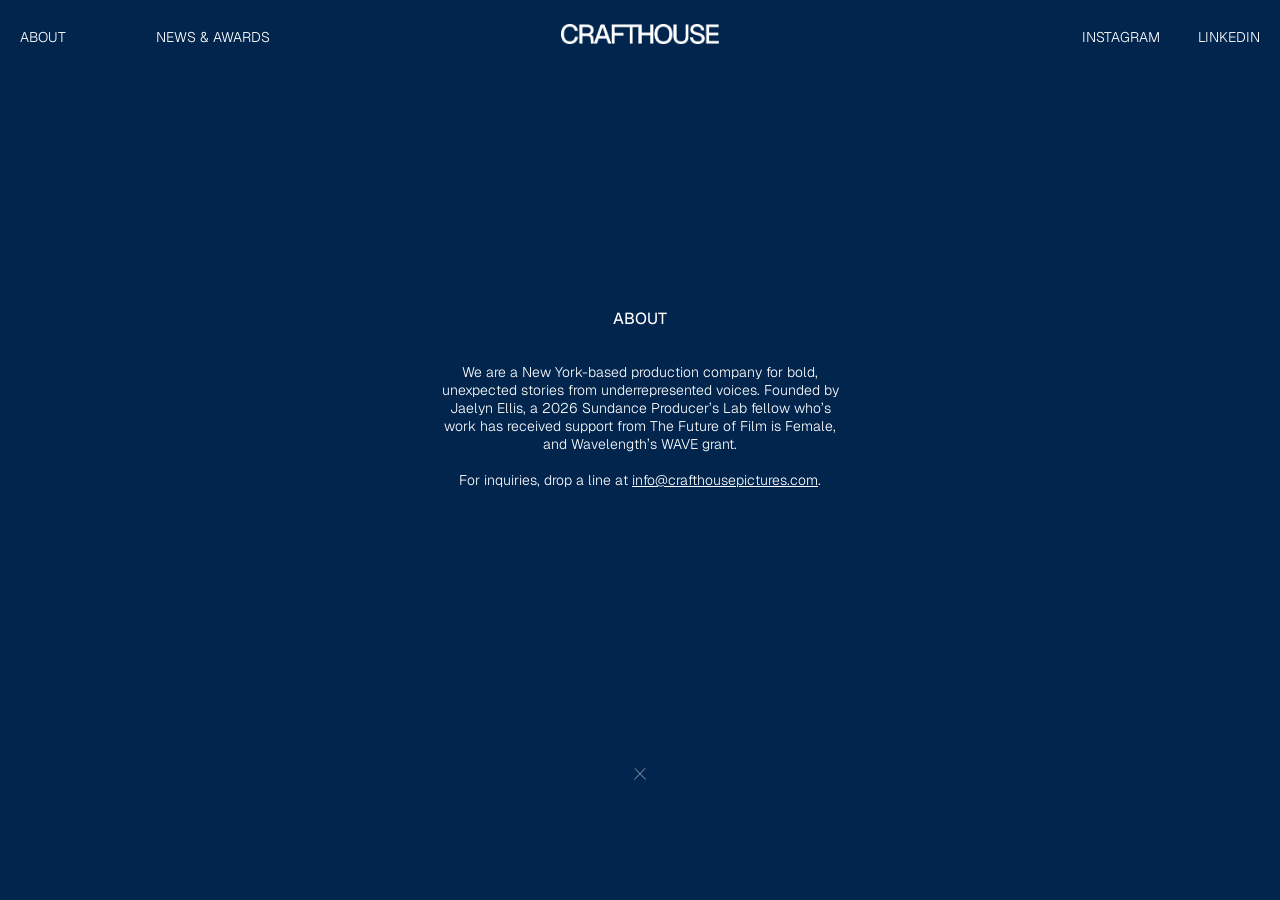
==== about.html @ f4ab5ff7 "Initial commit" ====
<!DOCTYPE html>
<html lang="en">
<head>
    <meta charset="UTF-8">
    <meta name="viewport" content="width=device-width, initial-scale=1.0">
    <title>About — CRAFTHOUSE</title>
    <link rel="stylesheet" href="about.css">
     <link rel="icon" type="image/x-icon" href="media/favicon.png">
    <link rel="preconnect" href="https://fonts.googleapis.com">
    <link rel="preconnect" href="https://fonts.gstatic.com" crossorigin>
    <link href="https://fonts.googleapis.com/css2?family=Geist:ital,wght@0,100..900;1,100..900&display=swap" rel="stylesheet">

      <script>
        // Runs before paint: only browsers lacking native cross-document
        // View Transitions get the JS fade fallback (see style.css / transition.js).
        if (!('startViewTransition' in document)) {
            document.documentElement.classList.add('js-fade');
        }
    </script>

</head>
<body>

     <header class="header">
    <nav class="nav nav--left" aria-label="Primary">
      <a href="about.html">About</a>
      <a href="news.html">News &amp; Awards</a>
    </nav>

    <a href="index.html" class="logo-link">
            <img src="logo.png" style="height: 20px; padding: 4px;" alt="Crafthouse">
        </a>

    <nav class="nav nav--right" aria-label="Social">
      <a href="https://www.instagram.com/crafthousepictures" target="_blank" rel="noopener">Instagram</a>
      <a href="https://www.linkedin.com/company/crafthousepictures" target="_blank" rel="noopener">LinkedIn</a>
    </nav>
  </header>

            <h1>ABOUT</h1>

            <p class="about-body">We are a New York-based production company for bold, unexpected stories from underrepresented voices. Founded by Jaelyn Ellis, a 2026 Sundance Producer’s Lab fellow who’s work has received support from The Future of Film is Female, and Wavelength’s WAVE grant. <br><br>
 
            For inquiries, drop a line at <span style="text-decoration: underline;">info@crafthousepictures.com</span>. 
            </p>


        <div>
            <a href="index.html">
                <img class="icon-button" src="media/X.png" alt="Home">
            </a>
        </div>

</body>
</html>
---- about.css ----
/* Smooth, modern crossfade between index.html and about.html */
@view-transition {
    navigation: auto;
}
 
::view-transition-old(root),
::view-transition-new(root) {
    animation-duration: 0.45s;
    animation-timing-function: cubic-bezier(0.4, 0, 0.2, 1);
}
 
@media (prefers-reduced-motion: reduce) {
    ::view-transition-old(root),
    ::view-transition-new(root) {
        animation: none;
    }
}

/* Fallback for browsers without native cross-document View Transitions
   (Safari, Firefox) — see transition.js. Only applied when html.js-fade
   is present, so Chromium browsers are unaffected. */
html.js-fade body {
    opacity: 0;
    transition: opacity 0.38s ease;
}
 
html.js-fade body.is-visible {
    opacity: 1;
}
 
@media (prefers-reduced-motion: reduce) {
    html.js-fade body {
        transition: none;
        opacity: 1;
    }
}


html, body {
  margin: 0;
  height: 100%;
  background-color: #02254E; 
  color: var(--ink);
  font-family: var(--font);
  font-weight: 300;
  -webkit-font-smoothing: antialiased;
  overflow: hidden;                      /* scroll is hijacked by script.js */
  overscroll-behavior: none;
}

body {
  display: grid;
  place-items: center; /* Centers both horizontally and vertically */
  align-content: center; /* Centers vertically */
}

/* ---------- Header ---------- */
.header {
  position: fixed;
  inset: 0 0 auto 0;
  z-index: 10;
  display: grid;
  grid-template-columns: 1fr auto 1fr;
  align-items: center;
  padding: 20px;
  pointer-events: none;
  color: #ffffff;
  font-family: "Geist", sans-serif;
}

.header a { pointer-events: auto; }

.nav {
  display: flex;
  gap: clamp(32px, 7vw, 100px);
  font-size: 14px;
  font-weight: 300;
  text-transform: uppercase;
}

.nav a:hover {

  transition: opacity 0.3s var(--ease);
  opacity: 0.8;
}

  

.nav--right { justify-content: flex-end; gap: clamp(24px, 3vw, 56px); }

.nav a {
  position: relative;
  opacity: 1;
  transition: opacity 0.3s var(--ease);
}


.icon-button {
    width: 12px;
    height: 12px;
    display: block;
    
    /* Added this line */
    position: fixed; 
    
    /* Positioning and Centering */
    bottom: 120px;
    left: 50%;
    transform: translateX(-50%);
}

a { color: inherit; text-decoration: none; }

.icon-button:hover {
    opacity: 0.6;
}



.about-body {
    color: #ffffff;
    font-size: 14px;
    font-family: "Geist", sans-serif;
    font-weight: 300;
    width: 400px;
    text-align: center;
    padding-bottom: 100px;

}


h1 {
    color: #ffffff;
    font-size: 16px;
    font-family: "Geist", sans-serif;
    font-weight: 450;
    text-align: center;
    margin-bottom: 20px;
}
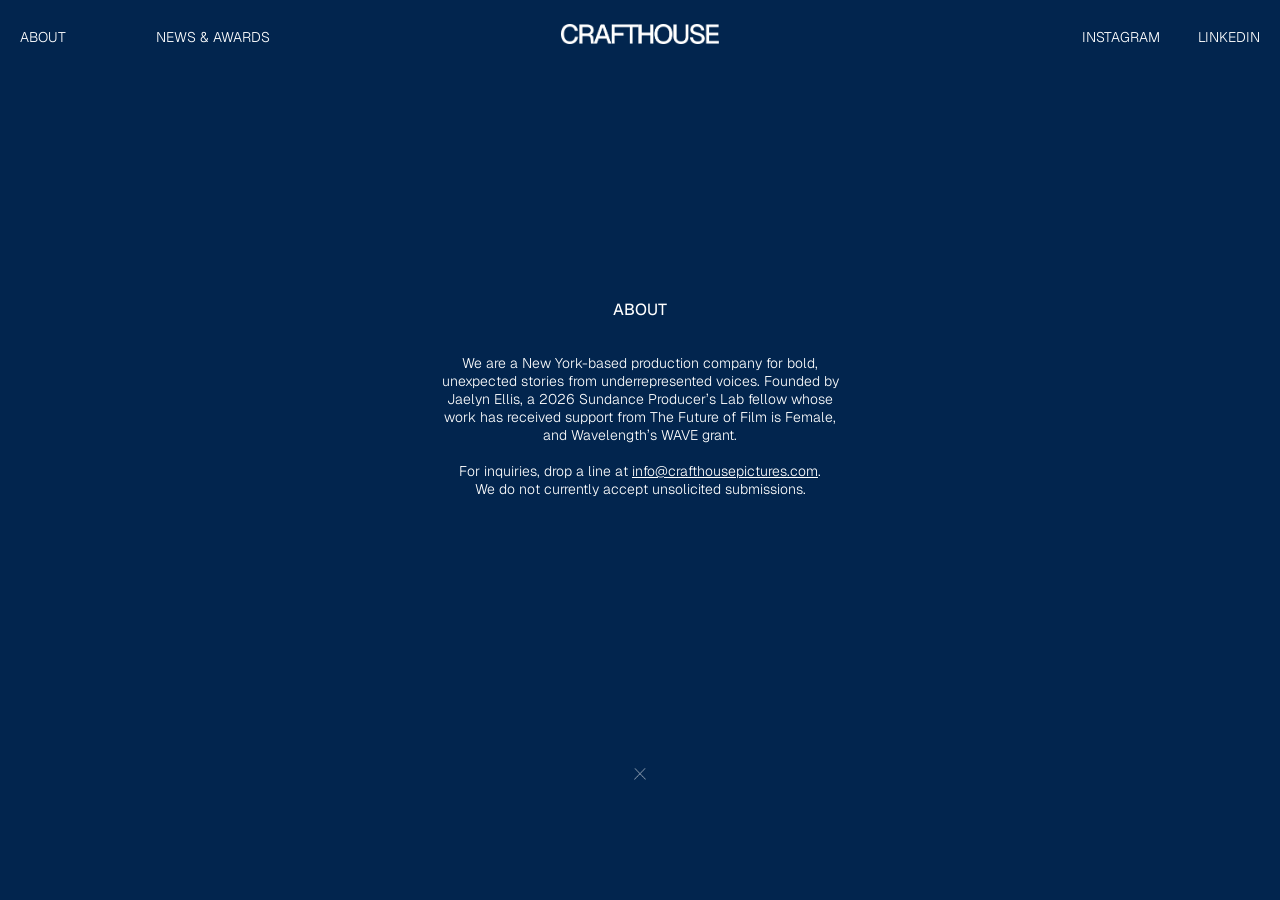
==== commit d5b126fd: "jae critiques, content updates" ====
--- a/about.html
+++ b/about.html
@@ -5,6 +5,7 @@
     <meta name="viewport" content="width=device-width, initial-scale=1.0">
     <title>About — CRAFTHOUSE</title>
     <link rel="stylesheet" href="about.css">
+    <link rel="stylesheet" href="mobile-nav.css">
      <link rel="icon" type="image/x-icon" href="media/favicon.png">
     <link rel="preconnect" href="https://fonts.googleapis.com">
     <link rel="preconnect" href="https://fonts.gstatic.com" crossorigin>
@@ -33,15 +34,15 @@
 
     <nav class="nav nav--right" aria-label="Social">
       <a href="https://www.instagram.com/crafthousepictures" target="_blank" rel="noopener">Instagram</a>
-      <a href="https://www.linkedin.com/company/crafthousepictures" target="_blank" rel="noopener">LinkedIn</a>
+      <a href="https://www.linkedin.com/company/craft-house-pictures" target="_blank" rel="noopener">LinkedIn</a>
     </nav>
   </header>
 
             <h1>ABOUT</h1>
 
-            <p class="about-body">We are a New York-based production company for bold, unexpected stories from underrepresented voices. Founded by Jaelyn Ellis, a 2026 Sundance Producer’s Lab fellow who’s work has received support from The Future of Film is Female, and Wavelength’s WAVE grant. <br><br>
+            <p class="about-body">We are a New York-based production company for bold, unexpected stories from underrepresented voices. Founded by Jaelyn Ellis, a 2026 Sundance Producer’s Lab fellow whose work has received support from The Future of Film is Female, and Wavelength’s WAVE grant. <br><br>
  
-            For inquiries, drop a line at <span style="text-decoration: underline;">info@crafthousepictures.com</span>. 
+            For inquiries, drop a line at <span style="text-decoration: underline;">info@crafthousepictures.com</span>. <br> We do not currently accept unsolicited submissions.
             </p>
 
 
@@ -51,5 +52,6 @@
             </a>
         </div>
 
+<script src="mobile-nav.js"></script>
 </body>
 </html>
--- a/mobile-nav.css
+++ b/mobile-nav.css
@@ -0,0 +1,101 @@
+.mobile-menu-toggle,
+.mobile-menu-backdrop,
+.mobile-menu {
+  display: none;
+}
+
+@media (max-width: 768px) {
+  .header {
+    grid-template-columns: 1fr auto 1fr;
+    min-height: 68px;
+  }
+
+  .header .nav--left,
+  .header .nav--right {
+    display: none;
+  }
+
+
+  .header .logo-link {
+    grid-column: 2;
+    grid-row: 1;
+    justify-self: center;
+  }
+
+  .mobile-menu-toggle {
+    position: absolute;
+    top: 12px;
+    left: 16px;
+    z-index: 22;
+    display: grid;
+    width: 44px;
+    height: 44px;
+    align-content: center;
+    justify-items: center;
+    gap: 6px;
+    padding: 0;
+    border: 0;
+    background: transparent;
+    color: inherit;
+    cursor: pointer;
+    pointer-events: auto;
+  }
+
+  .mobile-menu-toggle span {
+    width: 24px;
+    height: 1px;
+    border-radius: 2px;
+    background: currentColor;
+    transition: transform 0.2s ease;
+  }
+
+  .mobile-menu-toggle[aria-expanded="true"] span:first-child {
+    transform: translateY(4px) rotate(45deg);
+  }
+
+  .mobile-menu-toggle[aria-expanded="true"] span:last-child {
+    transform: translateY(-4px) rotate(-45deg);
+  }
+
+  .mobile-menu-backdrop:not([hidden]) {
+    position: fixed;
+    inset: 0;
+    z-index: 20;
+    display: block;
+    width: 100%;
+    height: 100%;
+    padding: 0;
+    border: 0;
+    background: rgba(0, 0, 0, 0.55);
+    cursor: pointer;
+    pointer-events: auto;
+  }
+
+  .mobile-menu:not([hidden]) {
+    position: fixed;
+    inset: 0 auto 0 0;
+    z-index: 21;
+    display: flex;
+    width: min(82vw, 320px);
+    height: 100vh;
+    flex-direction: column;
+    gap: 28px;
+    padding: 96px 32px 32px;
+    background: #fbf5ef;
+    color: #111;
+    box-shadow: 8px 0 32px rgba(0, 0, 0, 0.16);
+    font-size: 14px;
+    font-weight: 400;
+    letter-spacing: 0.04em;
+    text-transform: uppercase;
+    pointer-events: auto;
+  }
+
+  .mobile-menu a {
+    width: fit-content;
+  }
+
+  .mobile-menu a:hover {
+    opacity: 0.6;
+  }
+}
